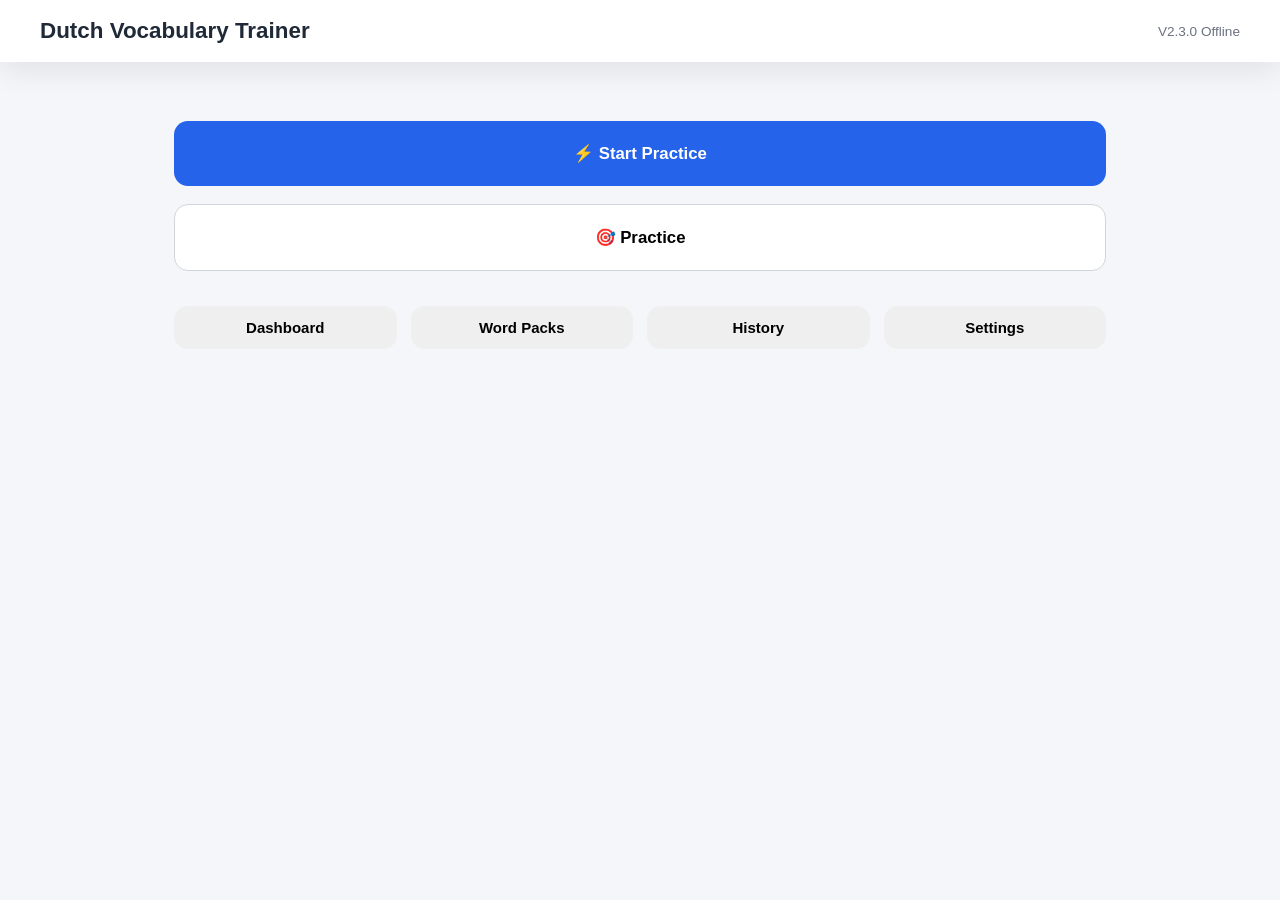
==== index.html @ c490ce0b "v2.3: load backup UI module" ====
<!DOCTYPE html><html lang="en"><head><meta charset="UTF-8"><meta name="viewport" content="width=device-width,initial-scale=1"><title>Dutch Vocabulary Trainer V2.3.0</title><link rel="stylesheet" href="css/style.css?v=2.3.0"></head><body><header class="topbar"><div class="brand"><h1>Dutch Vocabulary Trainer</h1><span class="version">V2.3.0 Offline</span></div></header><main id="app"><section id="homeScreen" class="screen active"><div class="home-buttons"><button id="quickPracticeBtn" class="primary large">⚡ Start Practice</button><button id="practiceSetupBtn" class="secondary large">🎯 Practice</button></div><div class="home-actions"><button id="dashboardBtn">Dashboard</button><button id="packsBtn">Word Packs</button><button id="historyBtn">History</button><button id="settingsBtn">Settings</button></div></section><section id="dashboardScreen" class="screen"><div class="screen-header"><h2>Dashboard</h2><button class="backBtn">← Home</button></div><div class="card"><h3>Selected Vocabulary</h3><p id="selectedFilterLabel">All Vocabulary</p><div class="progress-wrapper"><div class="progress-bar"><div id="selectedProgressFill" class="progress-fill"></div></div><span id="selectedProgressText">0%</span></div><div class="stats-grid"><div class="stat"><span id="selectedLearned">0</span><label>Learned</label></div><div class="stat"><span id="selectedDue">0</span><label>Due</label></div><div class="stat"><span id="selectedWeak">0</span><label>Weak</label></div><div class="stat"><span id="selectedNew">0</span><label>New</label></div></div></div><div class="card"><h3>Skills</h3><div id="skillsContainer"></div></div><div class="card"><h3>All Loaded Vocabulary</h3><div class="progress-wrapper"><div class="progress-bar"><div id="allProgressFill" class="progress-fill"></div></div><span id="allProgressText">0%</span></div><div class="stats-grid"><div class="stat"><span id="allWords">0</span><label>Total</label></div><div class="stat"><span id="allLearned">0</span><label>Learned</label></div><div class="stat"><span id="allDue">0</span><label>Due</label></div><div class="stat"><span id="allWeak">0</span><label>Weak</label></div></div></div></section><section id="packsScreen" class="screen"><div class="screen-header"><h2>Word Packs</h2><button class="backBtn">← Home</button></div><div class="card"><h3>Selected word pack</h3><label>Active word pack <select id="activePackSelector"><option value="all">All Vocabulary</option></select></label><p id="activePackStatus"></p></div><div class="card"><h3>Installed Packs</h3><div id="packsList"></div></div><div class="card"><h3>Import Vocabulary Pack</h3><div class="v225-import-layout"><div class="file-field"><input id="packFileInput" type="file" accept=".json,.csv,.txt"></div><input id="packNameInput" type="text" placeholder="Pack name"><button id="importPackBtn" class="primary">Import Pack</button></div><p id="importStatus" class="v225-import-status"></p></div></section><section id="settingsScreen" class="screen"><div class="screen-header"><h2>Settings</h2><button class="backBtn">← Home</button></div><div class="card"><h3>Practice Settings</h3><label>Default exercise type <select id="settingsExerciseType"><option value="meaning">Meaning</option><option value="recall">Recall</option><option value="fill">Fill Sentence</option><option value="choose">Choose Word</option><option value="production">Production</option><option value="mixed">Mixed</option></select></label><label>Default questions <input id="settingsQuestionCount" type="number" min="1" max="500"></label><button id="saveSettingsBtn" class="primary">Save Settings</button><p id="settingsStatus"></p></div><div class="card"><h3>Interface</h3><label>Theme <select id="settingsTheme"><option value="system">System</option><option value="light">Light</option><option value="dark">Dark</option></select></label></div><div class="card"><h3>Data Safety</h3><p>Export your vocabulary, packs, practice sessions and settings to a local backup file.</p><div class="home-actions"><button id="exportBackupBtn" class="primary">Export Backup</button><label class="button-like secondary">Restore Backup <input id="importBackupInput" type="file" accept=".json" hidden></label></div><p id="backupStatus"></p></div></section><section id="historyScreen" class="screen"><div class="screen-header"><h2>Practice History</h2><button class="backBtn">← Home</button></div><div class="card"><div id="historyContent">No practice history yet.</div></div></section><section id="practiceScreen" class="screen"><div class="practice-header"><div><h2 id="practiceTitle">Practice</h2><p id="practiceSubtitle"></p></div><button id="exitPracticeBtn">Exit</button></div><div class="practice-progress"><div class="progress-bar"><div id="sessionProgressFill" class="progress-fill"></div></div><span id="sessionCounter">0/0</span></div><div id="questionCard" class="card question-card"><div id="exerciseBadge" class="exercise-badge">Meaning</div><h3 id="questionPrompt"></h3><p id="questionContext"></p><div id="answerArea"></div><div id="feedbackArea"></div></div><div class="practice-actions"><button id="checkBtn" class="primary">Check Answer</button><button id="nextBtn" class="secondary hidden">Next Question</button></div></section><section id="completeScreen" class="screen"><div class="card centered"><h2>Session Complete</h2><div id="sessionScore"></div><div id="sessionSummary"></div><div class="complete-buttons"><button id="practiceAgainBtn" class="primary">Practice Again</button><button id="backDashboardBtn" class="secondary">Back to Dashboard</button></div></div></section><div id="practiceModal" class="modal hidden"><div class="modal-content"><div class="modal-header"><h2>Practice Setup</h2><button id="closePracticeModal">✕</button></div><div class="setting-group"><label>Exercise Type</label><select id="exerciseType"><option value="meaning">Meaning</option><option value="recall">Recall</option><option value="fill">Fill Sentence</option><option value="choose">Choose Word</option><option value="production">Production</option><option value="mixed">Mixed Practice</option></select></div><div class="setting-group"><label>Number of Questions</label><div class="question-count"><button class="countPreset" data-value="5">5</button><button class="countPreset" data-value="10">10</button><button class="countPreset active" data-value="20">20</button><button class="countPreset" data-value="50">50</button></div><input id="customQuestionCount" type="number" min="1" max="500" placeholder="Custom amount"></div><div class="setting-group"><label>Vocabulary Selection</label><select id="vocabularyFilter"><option value="all">All Words</option><option value="pack">Imported Word Pack</option><option value="new">New</option><option value="weak">Weak</option><option value="due">Due</option></select></div><div class="setting-group"><label>Word Pack</label><select id="packSelector"><option value="all">All Packs</option></select></div><button id="startPracticeBtn" class="primary block">Start Practice</button></div></div></main><script src="js/version.js?v=2.3.0"></script><script src="js/db.js?v=2.3.0"></script><script src="js/storage.js?v=2.3.0"></script><script src="js/similarity.js?v=2.3.0"></script><script src="js/mastery.js?v=2.3.0"></script><script src="js/scheduler.js?v=2.3.0"></script><script src="js/packs.js?v=2.3.0"></script><script src="js/exercises.js?v=2.3.0"></script><script src="js/selection.js?v=2.3.0"></script><script src="js/import.js?v=2.3.0"></script><script src="js/dashboard.js?v=2.3.0"></script><script src="js/practice.js?v=2.3.0"></script><script src="js/ui.js?v=2.3.0"></script><script src="js/packs-ui.js?v=2.3.0"></script><script src="js/backup.js?v=2.3.0"></script><script src="js/backup-ui.js?v=2.3.0"></script><script src="js/app-bootstrap.js?v=2.3.0"></script></body></html>
---- css/style.css ----
/* Dutch Vocabulary Trainer V2.2.6 */
:root{--bg:#f4f6f9;--surface:#fff;--surface2:#f8fafc;--text:#1f2937;--muted:#6b7280;--primary:#2563eb;--primaryDark:#1d4ed8;--success:#16a34a;--warning:#ea580c;--danger:#dc2626;--border:#d1d5db;--radius:16px;--shadow:0 10px 30px rgba(0,0,0,.08);--transition:.18s ease}*{box-sizing:border-box;margin:0;padding:0}html{scroll-behavior:smooth}body{font-family:Inter,Segoe UI,Arial,sans-serif;background:var(--bg);color:var(--text);min-height:100vh}.topbar{background:var(--surface);padding:18px 28px;box-shadow:var(--shadow);position:sticky;top:0;z-index:50}.brand{display:flex;justify-content:space-between;align-items:center;max-width:1200px;margin:auto}.brand h1{font-size:1.4rem;font-weight:700}.version{color:var(--muted);font-size:.85rem}main{max-width:980px;margin:auto;padding:24px}.screen{display:none;animation:fade .18s ease}.screen.active{display:block}@keyframes fade{from{opacity:0;transform:translateY(8px)}to{opacity:1;transform:none}}.home-buttons{display:grid;gap:18px;margin:35px 0}.home-actions{display:grid;grid-template-columns:repeat(auto-fit,minmax(170px,1fr));gap:14px}button{border:none;cursor:pointer;border-radius:14px;padding:13px 18px;font-size:15px;font-weight:600;transition:var(--transition)}button:hover{transform:translateY(-1px)}button:active{transform:translateY(0)}button:focus-visible{outline:3px solid rgba(37,99,235,.35)}.primary{background:var(--primary);color:#fff}.primary:hover{background:var(--primaryDark)}.secondary{background:var(--surface);border:1px solid var(--border)}.large{padding:22px;font-size:1.05rem}.block{width:100%}.hidden{display:none!important}.card{background:var(--surface);border-radius:var(--radius);padding:22px;box-shadow:var(--shadow);margin-bottom:20px}.card h3{margin-bottom:14px}.centered{text-align:center}.screen-header,.practice-header{display:flex;justify-content:space-between;align-items:center;margin-bottom:22px}.practice-header{gap:20px;flex-wrap:wrap}.progress-wrapper,.practice-progress{display:flex;align-items:center;gap:12px;margin:14px 0 18px}.progress-bar{flex:1;height:12px;background:#e5e7eb;border-radius:999px;overflow:hidden}.progress-fill{height:100%;width:0%;background:linear-gradient(90deg,#2563eb,#60a5fa);transition:width .35s ease}.practice-progress{margin-bottom:22px}.stats-grid{display:grid;grid-template-columns:repeat(auto-fit,minmax(120px,1fr));gap:14px;margin-top:18px}.stat{background:var(--surface2);border-radius:14px;padding:16px;text-align:center}.stat span{display:block;font-size:1.55rem;font-weight:700;margin-bottom:4px}.stat label{color:var(--muted);font-size:.85rem}.skill-header{display:flex;justify-content:space-between;margin-bottom:6px}.question-card{display:flex;flex-direction:column;gap:18px;min-height:360px}.exercise-badge{display:inline-block;padding:6px 12px;background:#dbeafe;color:#1d4ed8;border-radius:999px;font-size:.82rem;font-weight:700;width:fit-content}#questionPrompt{font-size:1.6rem;line-height:1.35}#questionContext{color:var(--muted);line-height:1.5;font-size:1.08rem}#answerArea{display:flex;flex-direction:column;gap:12px;margin-top:8px}#answerArea input[type=text]{width:100%;padding:15px;font-size:17px;border-radius:12px;border:1px solid var(--border);background:var(--surface)}#answerArea input[type=text]:focus{outline:none;border-color:var(--primary);box-shadow:0 0 0 3px rgba(37,99,235,.15)}.practice-option{display:flex;align-items:center;gap:12px;padding:16px;border:1px solid var(--border);border-radius:12px;background:var(--surface);cursor:pointer;transition:var(--transition);font-size:16px}.practice-option:hover{border-color:var(--primary);background:#f8fbff}.practice-option input{width:18px;height:18px;flex:0 0 auto}.practice-option:has(input:checked){border-color:var(--primary);background:#eff6ff}.mastery-display{padding:10px 14px;border-radius:10px;background:var(--surface2);font-weight:700;color:var(--text);width:fit-content}.practice-actions{display:flex;justify-content:center;gap:14px;margin-top:24px;flex-wrap:wrap}.feedback{border-radius:14px;padding:16px;line-height:1.6}.feedback.correct{background:#dcfce7;border-left:5px solid var(--success)}.feedback.wrong{background:#fee2e2;border-left:5px solid var(--danger)}.feedback strong{display:block;margin-bottom:8px}.modal{position:fixed;inset:0;background:rgba(0,0,0,.45);display:flex;justify-content:center;align-items:center;padding:24px;z-index:100}.modal.hidden{display:none}.modal-content{background:var(--surface);border-radius:18px;padding:26px;width:min(620px,100%);max-height:92vh;overflow:auto;box-shadow:var(--shadow)}.modal-header{display:flex;justify-content:space-between;align-items:center;margin-bottom:22px}.setting-group{display:flex;flex-direction:column;gap:10px;margin-bottom:24px}.setting-group label{font-weight:600}.setting-group select,.setting-group input{padding:13px;border-radius:12px;border:1px solid var(--border);font-size:15px}.question-count{display:flex;gap:10px;flex-wrap:wrap}.countPreset{background:var(--surface);border:1px solid var(--border)}.countPreset.active{background:var(--primary);color:#fff;border-color:var(--primary)}.complete-buttons{display:flex;flex-direction:column;gap:16px;margin-top:26px}#sessionScore{font-size:2rem;font-weight:700;margin:18px 0}#sessionSummary{color:var(--muted);line-height:1.7}table{width:100%;border-collapse:collapse}th,td{padding:12px;text-align:left;border-bottom:1px solid var(--border)}.badge{display:inline-block;padding:4px 10px;border-radius:999px;font-size:.78rem;font-weight:600;background:#eef2ff}.pack-header{display:flex;align-items:center;justify-content:space-between;gap:16px}.pack-word-list{margin-top:12px;border-top:1px solid var(--border)}.pack-word-row{display:grid;grid-template-columns:minmax(140px,1fr) minmax(160px,2fr);gap:16px;align-items:center;padding:12px 0;border-bottom:1px solid var(--border)}.pack-details{margin-top:10px;max-height:420px;overflow:auto}.pack-card .progress-wrapper{margin-bottom:0}.pack-card button{min-width:78px}#packsScreen .card:last-child{display:block}#packsScreen .card:last-child h3{display:block;margin-bottom:14px}#packsScreen .card:last-child .v222-import-layout{display:grid;grid-template-columns:minmax(0,1fr) 180px minmax(0,1fr);align-items:center;width:100%;gap:12px}#packsScreen .card:last-child .v222-import-status{display:block;width:100%;margin-top:10px;text-align:left}#packFileInput{justify-self:start;width:auto}#packNameInput{justify-self:center;width:180px;min-width:180px;max-width:180px;padding:13px;border-radius:12px;border:1px solid var(--border);font-size:15px;text-align:center}#importPackBtn{justify-self:end;white-space:nowrap}@media(max-width:720px){main{padding:16px}.brand{flex-direction:column;gap:8px;align-items:flex-start}.screen-header,.practice-header{flex-direction:column;align-items:flex-start}.stats-grid{grid-template-columns:repeat(2,1fr)}.practice-actions{flex-direction:column}.practice-actions button{width:100%}.complete-buttons button{width:100%}#questionPrompt{font-size:1.35rem}th,td{padding:8px;font-size:.9rem}.pack-word-row{grid-template-columns:1fr;gap:5px}#packsScreen .card:last-child .v222-import-layout{grid-template-columns:1fr 180px 1fr;gap:8px}#packNameInput{width:180px;min-width:180px;max-width:180px}#importPackBtn{justify-self:end}.v222-import-status{margin-top:10px!important}}
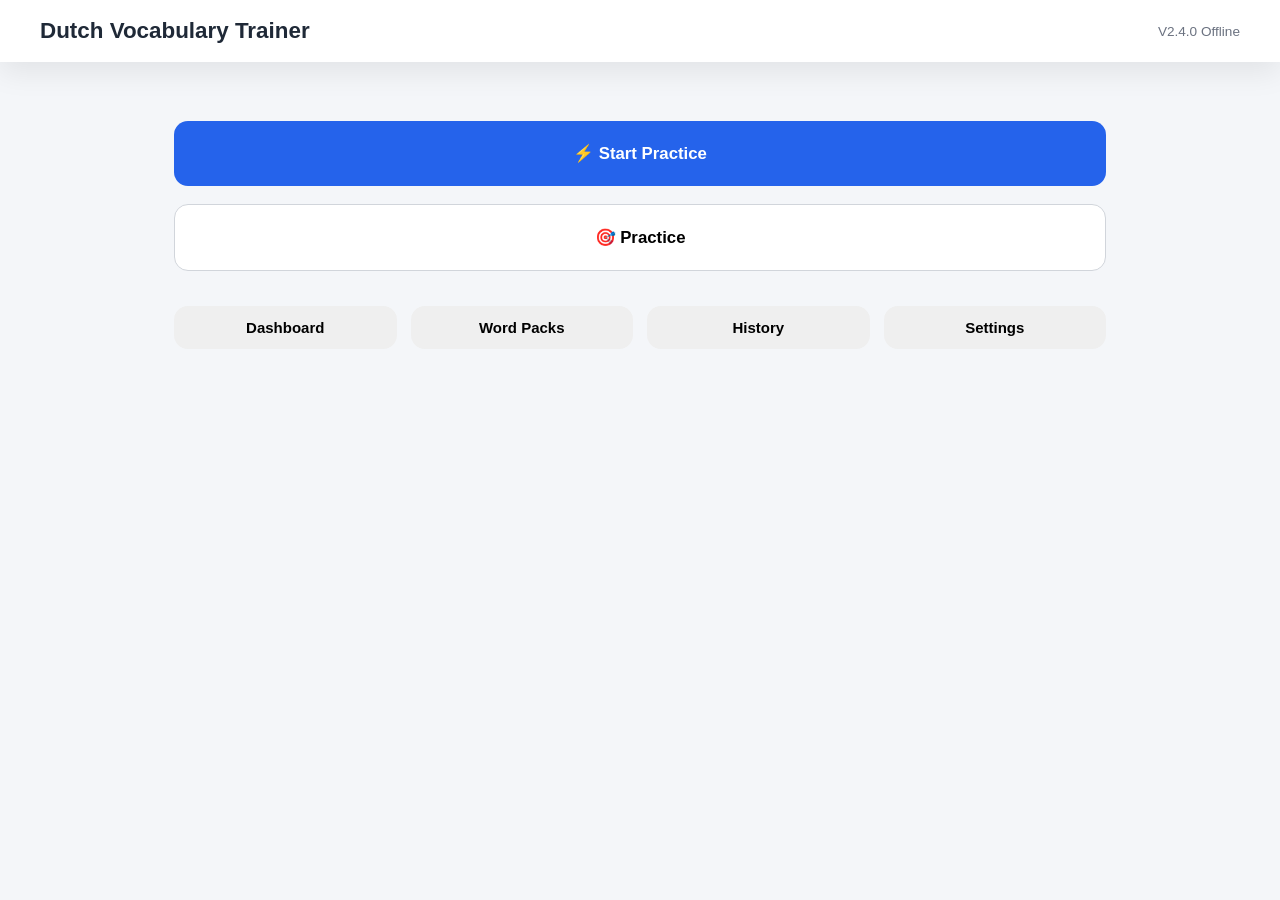
==== commit b5bd98be: "V2.4: switch main page to tiny core-backed entry" ====
--- a/index.html
+++ b/index.html
@@ -1 +1 @@
-<!DOCTYPE html><html lang="en"><head><meta charset="UTF-8"><meta name="viewport" content="width=device-width,initial-scale=1"><title>Dutch Vocabulary Trainer V2.3.0</title><link rel="stylesheet" href="css/style.css?v=2.3.0"></head><body><header class="topbar"><div class="brand"><h1>Dutch Vocabulary Trainer</h1><span class="version">V2.3.0 Offline</span></div></header><main id="app"><section id="homeScreen" class="screen active"><div class="home-buttons"><button id="quickPracticeBtn" class="primary large">⚡ Start Practice</button><button id="practiceSetupBtn" class="secondary large">🎯 Practice</button></div><div class="home-actions"><button id="dashboardBtn">Dashboard</button><button id="packsBtn">Word Packs</button><button id="historyBtn">History</button><button id="settingsBtn">Settings</button></div></section><section id="dashboardScreen" class="screen"><div class="screen-header"><h2>Dashboard</h2><button class="backBtn">← Home</button></div><div class="card"><h3>Selected Vocabulary</h3><p id="selectedFilterLabel">All Vocabulary</p><div class="progress-wrapper"><div class="progress-bar"><div id="selectedProgressFill" class="progress-fill"></div></div><span id="selectedProgressText">0%</span></div><div class="stats-grid"><div class="stat"><span id="selectedLearned">0</span><label>Learned</label></div><div class="stat"><span id="selectedDue">0</span><label>Due</label></div><div class="stat"><span id="selectedWeak">0</span><label>Weak</label></div><div class="stat"><span id="selectedNew">0</span><label>New</label></div></div></div><div class="card"><h3>Skills</h3><div id="skillsContainer"></div></div><div class="card"><h3>All Loaded Vocabulary</h3><div class="progress-wrapper"><div class="progress-bar"><div id="allProgressFill" class="progress-fill"></div></div><span id="allProgressText">0%</span></div><div class="stats-grid"><div class="stat"><span id="allWords">0</span><label>Total</label></div><div class="stat"><span id="allLearned">0</span><label>Learned</label></div><div class="stat"><span id="allDue">0</span><label>Due</label></div><div class="stat"><span id="allWeak">0</span><label>Weak</label></div></div></div></section><section id="packsScreen" class="screen"><div class="screen-header"><h2>Word Packs</h2><button class="backBtn">← Home</button></div><div class="card"><h3>Selected word pack</h3><label>Active word pack <select id="activePackSelector"><option value="all">All Vocabulary</option></select></label><p id="activePackStatus"></p></div><div class="card"><h3>Installed Packs</h3><div id="packsList"></div></div><div class="card"><h3>Import Vocabulary Pack</h3><div class="v225-import-layout"><div class="file-field"><input id="packFileInput" type="file" accept=".json,.csv,.txt"></div><input id="packNameInput" type="text" placeholder="Pack name"><button id="importPackBtn" class="primary">Import Pack</button></div><p id="importStatus" class="v225-import-status"></p></div></section><section id="settingsScreen" class="screen"><div class="screen-header"><h2>Settings</h2><button class="backBtn">← Home</button></div><div class="card"><h3>Practice Settings</h3><label>Default exercise type <select id="settingsExerciseType"><option value="meaning">Meaning</option><option value="recall">Recall</option><option value="fill">Fill Sentence</option><option value="choose">Choose Word</option><option value="production">Production</option><option value="mixed">Mixed</option></select></label><label>Default questions <input id="settingsQuestionCount" type="number" min="1" max="500"></label><button id="saveSettingsBtn" class="primary">Save Settings</button><p id="settingsStatus"></p></div><div class="card"><h3>Interface</h3><label>Theme <select id="settingsTheme"><option value="system">System</option><option value="light">Light</option><option value="dark">Dark</option></select></label></div><div class="card"><h3>Data Safety</h3><p>Export your vocabulary, packs, practice sessions and settings to a local backup file.</p><div class="home-actions"><button id="exportBackupBtn" class="primary">Export Backup</button><label class="button-like secondary">Restore Backup <input id="importBackupInput" type="file" accept=".json" hidden></label></div><p id="backupStatus"></p></div></section><section id="historyScreen" class="screen"><div class="screen-header"><h2>Practice History</h2><button class="backBtn">← Home</button></div><div class="card"><div id="historyContent">No practice history yet.</div></div></section><section id="practiceScreen" class="screen"><div class="practice-header"><div><h2 id="practiceTitle">Practice</h2><p id="practiceSubtitle"></p></div><button id="exitPracticeBtn">Exit</button></div><div class="practice-progress"><div class="progress-bar"><div id="sessionProgressFill" class="progress-fill"></div></div><span id="sessionCounter">0/0</span></div><div id="questionCard" class="card question-card"><div id="exerciseBadge" class="exercise-badge">Meaning</div><h3 id="questionPrompt"></h3><p id="questionContext"></p><div id="answerArea"></div><div id="feedbackArea"></div></div><div class="practice-actions"><button id="checkBtn" class="primary">Check Answer</button><button id="nextBtn" class="secondary hidden">Next Question</button></div></section><section id="completeScreen" class="screen"><div class="card centered"><h2>Session Complete</h2><div id="sessionScore"></div><div id="sessionSummary"></div><div class="complete-buttons"><button id="practiceAgainBtn" class="primary">Practice Again</button><button id="backDashboardBtn" class="secondary">Back to Dashboard</button></div></div></section><div id="practiceModal" class="modal hidden"><div class="modal-content"><div class="modal-header"><h2>Practice Setup</h2><button id="closePracticeModal">✕</button></div><div class="setting-group"><label>Exercise Type</label><select id="exerciseType"><option value="meaning">Meaning</option><option value="recall">Recall</option><option value="fill">Fill Sentence</option><option value="choose">Choose Word</option><option value="production">Production</option><option value="mixed">Mixed Practice</option></select></div><div class="setting-group"><label>Number of Questions</label><div class="question-count"><button class="countPreset" data-value="5">5</button><button class="countPreset" data-value="10">10</button><button class="countPreset active" data-value="20">20</button><button class="countPreset" data-value="50">50</button></div><input id="customQuestionCount" type="number" min="1" max="500" placeholder="Custom amount"></div><div class="setting-group"><label>Vocabulary Selection</label><select id="vocabularyFilter"><option value="all">All Words</option><option value="pack">Imported Word Pack</option><option value="new">New</option><option value="weak">Weak</option><option value="due">Due</option></select></div><div class="setting-group"><label>Word Pack</label><select id="packSelector"><option value="all">All Packs</option></select></div><button id="startPracticeBtn" class="primary block">Start Practice</button></div></div></main><script src="js/version.js?v=2.3.0"></script><script src="js/db.js?v=2.3.0"></script><script src="js/storage.js?v=2.3.0"></script><script src="js/similarity.js?v=2.3.0"></script><script src="js/mastery.js?v=2.3.0"></script><script src="js/scheduler.js?v=2.3.0"></script><script src="js/packs.js?v=2.3.0"></script><script src="js/exercises.js?v=2.3.0"></script><script src="js/selection.js?v=2.3.0"></script><script src="js/import.js?v=2.3.0"></script><script src="js/dashboard.js?v=2.3.0"></script><script src="js/practice.js?v=2.3.0"></script><script src="js/ui.js?v=2.3.0"></script><script src="js/packs-ui.js?v=2.3.0"></script><script src="js/backup.js?v=2.3.0"></script><script src="js/backup-ui.js?v=2.3.0"></script><script src="js/app-bootstrap.js?v=2.3.0"></script></body></html>+<!DOCTYPE html><html lang="en"><head><meta charset="UTF-8"><meta name="viewport" content="width=device-width,initial-scale=1"><title>Dutch Vocabulary Trainer V2.4.0</title><link rel="stylesheet" href="css/style.css?v=2.4.0"></head><body><header class="topbar"><div class="brand"><h1>Dutch Vocabulary Trainer</h1><span class="version">V2.4.0 Offline</span></div></header><main id="app"><section id="homeScreen" class="screen active"><div class="home-buttons"><button id="quickPracticeBtn" class="primary large">⚡ Start Practice</button><button id="practiceSetupBtn" class="secondary large">🎯 Practice</button></div><div class="home-actions"><button id="dashboardBtn">Dashboard</button><button id="packsBtn">Word Packs</button><button id="historyBtn">History</button><button id="settingsBtn">Settings</button></div></section><section id="dashboardScreen" class="screen"><div class="screen-header"><h2>Dashboard</h2><button class="backBtn">← Home</button></div><div class="card"><h3>Selected Vocabulary</h3><p id="selectedFilterLabel">All Vocabulary</p><div class="progress-wrapper"><div class="progress-bar"><div id="selectedProgressFill" class="progress-fill"></div></div><span id="selectedProgressText">0%</span></div><div class="stats-grid"><div class="stat"><span id="selectedLearned">0</span><label>Learned</label></div><div class="stat"><span id="selectedDue">0</span><label>Due</label></div><div class="stat"><span id="selectedWeak">0</span><label>Weak</label></div><div class="stat"><span id="selectedNew">0</span><label>New</label></div></div></div><div class="card"><h3>Skills</h3><div id="skillsContainer"></div></div><div class="card"><h3>All Loaded Vocabulary</h3><div class="progress-wrapper"><div class="progress-bar"><div id="allProgressFill" class="progress-fill"></div></div><span id="allProgressText">0%</span></div><div class="stats-grid"><div class="stat"><span id="allWords">0</span><label>Total</label></div><div class="stat"><span id="allLearned">0</span><label>Learned</label></div><div class="stat"><span id="allDue">0</span><label>Due</label></div><div class="stat"><span id="allWeak">0</span><label>Weak</label></div></div></div></section><section id="packsScreen" class="screen"><div class="screen-header"><h2>Word Packs</h2><button class="backBtn">← Home</button></div><div class="card"><h3>Installed Vocabulary</h3><div id="packsList"></div></div></section><section id="settingsScreen" class="screen"><div class="screen-header"><h2>Settings</h2><button class="backBtn">← Home</button></div><div class="card"><h3>Practice Settings</h3><label>Default exercise type <select id="settingsExerciseType"><option value="meaning">Meaning</option><option value="recall">Recall</option><option value="fill">Fill Sentence</option><option value="choose">Choose Word</option><option value="production">Production</option></select></label><label>Default questions <input id="settingsQuestionCount" type="number" min="1" max="500" value="20"></label></div></section><section id="historyScreen" class="screen"><div class="screen-header"><h2>Practice History</h2><button class="backBtn">← Home</button></div><div class="card"><div id="historyContent">No practice history yet.</div></div></section><section id="practiceScreen" class="screen"><div class="practice-header"><div><h2 id="practiceTitle">Practice</h2><p id="practiceSubtitle"></p></div><button id="exitPracticeBtn">Exit</button></div><div class="practice-progress"><div class="progress-bar"><div id="sessionProgressFill" class="progress-fill"></div></div><span id="sessionCounter">0/0</span></div><div id="questionCard" class="card question-card"><div id="exerciseBadge" class="exercise-badge">Meaning</div><h3 id="questionPrompt"></h3><p id="questionContext"></p><div id="answerArea"></div><div id="feedbackArea"></div></div><div class="practice-actions"><button id="checkBtn" class="primary">Check Answer</button><button id="nextBtn" class="secondary hidden">Next Question</button></div></section><section id="completeScreen" class="screen"><div class="card centered"><h2>Session Complete</h2><div id="sessionScore"></div><div class="complete-buttons"><button id="practiceAgainBtn" class="primary">Practice Again</button><button id="backDashboardBtn" class="secondary">Back to Dashboard</button></div></div></section><div id="practiceModal" class="modal hidden"><div class="modal-content"><div class="modal-header"><h2>Practice Setup</h2><button id="closePracticeModal">✕</button></div><div class="setting-group"><label>Exercise Type</label><select id="exerciseType"><option value="meaning">Meaning</option><option value="recall">Recall</option><option value="fill">Fill Sentence</option><option value="choose">Choose Word</option><option value="production">Production</option></select></div><div class="setting-group"><label>Number of Questions</label><div class="question-count"><button class="countPreset" data-value="5">5</button><button class="countPreset" data-value="10">10</button><button class="countPreset active" data-value="20">20</button><button class="countPreset" data-value="50">50</button></div><input id="customQuestionCount" type="number" min="1" max="500" placeholder="Custom amount"></div><button id="startPracticeBtn" class="primary block">Start Practice</button></div></div></main><script type="module" src="js/app.js?v=2.4.0"></script><script type="module" src="js/app-ui.js?v=2.4.0"></script></body></html>
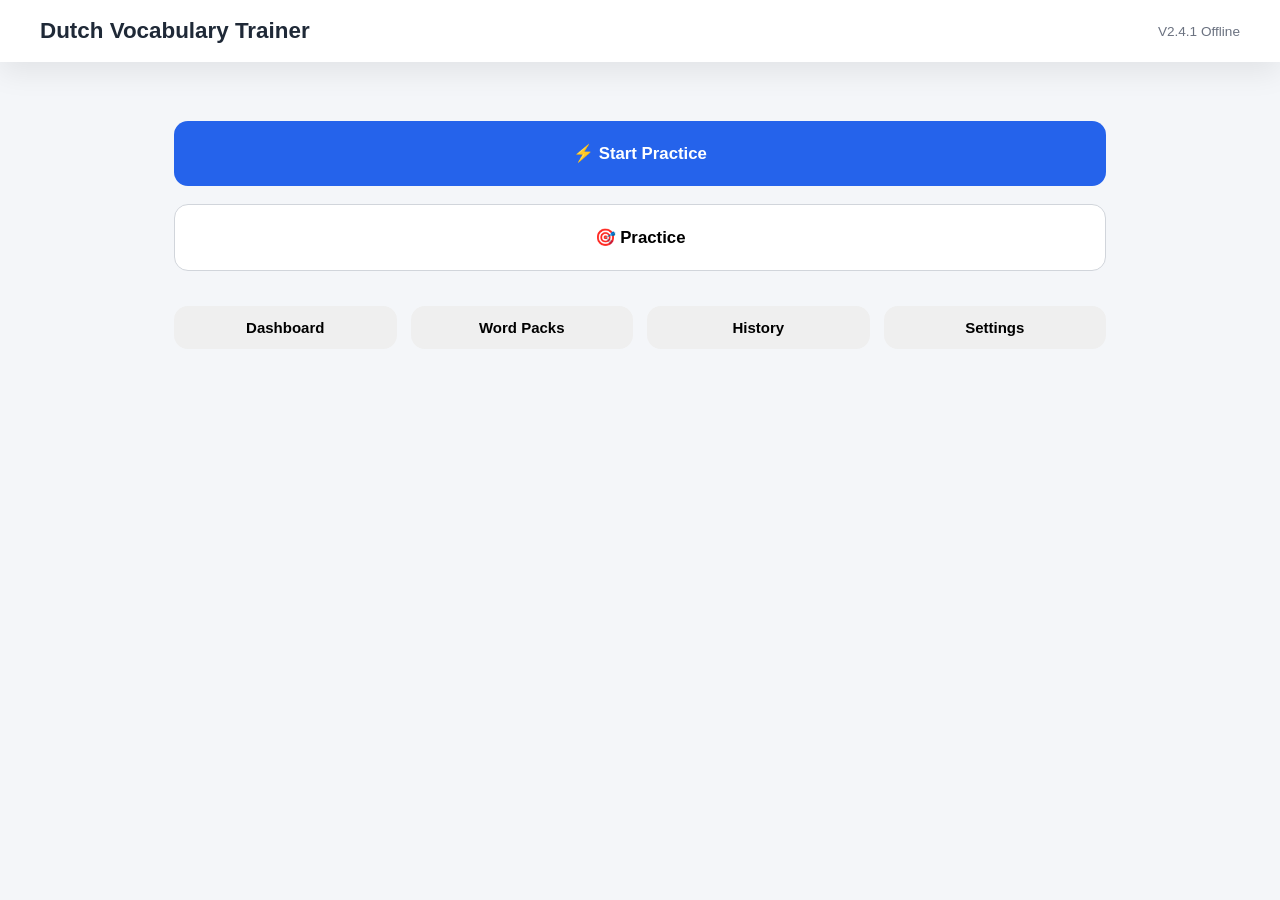
==== commit 03eb9fcb: "V2.4: refresh UI assets after exercise fixes" ====
--- a/index.html
+++ b/index.html
@@ -1 +1 @@
-<!DOCTYPE html><html lang="en"><head><meta charset="UTF-8"><meta name="viewport" content="width=device-width,initial-scale=1"><title>Dutch Vocabulary Trainer V2.4.0</title><link rel="stylesheet" href="css/style.css?v=2.4.0"></head><body><header class="topbar"><div class="brand"><h1>Dutch Vocabulary Trainer</h1><span class="version">V2.4.0 Offline</span></div></header><main id="app"><section id="homeScreen" class="screen active"><div class="home-buttons"><button id="quickPracticeBtn" class="primary large">⚡ Start Practice</button><button id="practiceSetupBtn" class="secondary large">🎯 Practice</button></div><div class="home-actions"><button id="dashboardBtn">Dashboard</button><button id="packsBtn">Word Packs</button><button id="historyBtn">History</button><button id="settingsBtn">Settings</button></div></section><section id="dashboardScreen" class="screen"><div class="screen-header"><h2>Dashboard</h2><button class="backBtn">← Home</button></div><div class="card"><h3>Selected Vocabulary</h3><p id="selectedFilterLabel">All Vocabulary</p><div class="progress-wrapper"><div class="progress-bar"><div id="selectedProgressFill" class="progress-fill"></div></div><span id="selectedProgressText">0%</span></div><div class="stats-grid"><div class="stat"><span id="selectedLearned">0</span><label>Learned</label></div><div class="stat"><span id="selectedDue">0</span><label>Due</label></div><div class="stat"><span id="selectedWeak">0</span><label>Weak</label></div><div class="stat"><span id="selectedNew">0</span><label>New</label></div></div></div><div class="card"><h3>Skills</h3><div id="skillsContainer"></div></div><div class="card"><h3>All Loaded Vocabulary</h3><div class="progress-wrapper"><div class="progress-bar"><div id="allProgressFill" class="progress-fill"></div></div><span id="allProgressText">0%</span></div><div class="stats-grid"><div class="stat"><span id="allWords">0</span><label>Total</label></div><div class="stat"><span id="allLearned">0</span><label>Learned</label></div><div class="stat"><span id="allDue">0</span><label>Due</label></div><div class="stat"><span id="allWeak">0</span><label>Weak</label></div></div></div></section><section id="packsScreen" class="screen"><div class="screen-header"><h2>Word Packs</h2><button class="backBtn">← Home</button></div><div class="card"><h3>Installed Vocabulary</h3><div id="packsList"></div></div></section><section id="settingsScreen" class="screen"><div class="screen-header"><h2>Settings</h2><button class="backBtn">← Home</button></div><div class="card"><h3>Practice Settings</h3><label>Default exercise type <select id="settingsExerciseType"><option value="meaning">Meaning</option><option value="recall">Recall</option><option value="fill">Fill Sentence</option><option value="choose">Choose Word</option><option value="production">Production</option></select></label><label>Default questions <input id="settingsQuestionCount" type="number" min="1" max="500" value="20"></label></div></section><section id="historyScreen" class="screen"><div class="screen-header"><h2>Practice History</h2><button class="backBtn">← Home</button></div><div class="card"><div id="historyContent">No practice history yet.</div></div></section><section id="practiceScreen" class="screen"><div class="practice-header"><div><h2 id="practiceTitle">Practice</h2><p id="practiceSubtitle"></p></div><button id="exitPracticeBtn">Exit</button></div><div class="practice-progress"><div class="progress-bar"><div id="sessionProgressFill" class="progress-fill"></div></div><span id="sessionCounter">0/0</span></div><div id="questionCard" class="card question-card"><div id="exerciseBadge" class="exercise-badge">Meaning</div><h3 id="questionPrompt"></h3><p id="questionContext"></p><div id="answerArea"></div><div id="feedbackArea"></div></div><div class="practice-actions"><button id="checkBtn" class="primary">Check Answer</button><button id="nextBtn" class="secondary hidden">Next Question</button></div></section><section id="completeScreen" class="screen"><div class="card centered"><h2>Session Complete</h2><div id="sessionScore"></div><div class="complete-buttons"><button id="practiceAgainBtn" class="primary">Practice Again</button><button id="backDashboardBtn" class="secondary">Back to Dashboard</button></div></div></section><div id="practiceModal" class="modal hidden"><div class="modal-content"><div class="modal-header"><h2>Practice Setup</h2><button id="closePracticeModal">✕</button></div><div class="setting-group"><label>Exercise Type</label><select id="exerciseType"><option value="meaning">Meaning</option><option value="recall">Recall</option><option value="fill">Fill Sentence</option><option value="choose">Choose Word</option><option value="production">Production</option></select></div><div class="setting-group"><label>Number of Questions</label><div class="question-count"><button class="countPreset" data-value="5">5</button><button class="countPreset" data-value="10">10</button><button class="countPreset active" data-value="20">20</button><button class="countPreset" data-value="50">50</button></div><input id="customQuestionCount" type="number" min="1" max="500" placeholder="Custom amount"></div><button id="startPracticeBtn" class="primary block">Start Practice</button></div></div></main><script type="module" src="js/app.js?v=2.4.0"></script><script type="module" src="js/app-ui.js?v=2.4.0"></script></body></html>+<!DOCTYPE html><html lang="en"><head><meta charset="UTF-8"><meta name="viewport" content="width=device-width,initial-scale=1"><title>Dutch Vocabulary Trainer V2.4.1</title><link rel="stylesheet" href="css/style.css?v=2.4.1"></head><body><header class="topbar"><div class="brand"><h1>Dutch Vocabulary Trainer</h1><span class="version">V2.4.1 Offline</span></div></header><main id="app"><section id="homeScreen" class="screen active"><div class="home-buttons"><button id="quickPracticeBtn" class="primary large">⚡ Start Practice</button><button id="practiceSetupBtn" class="secondary large">🎯 Practice</button></div><div class="home-actions"><button id="dashboardBtn">Dashboard</button><button id="packsBtn">Word Packs</button><button id="historyBtn">History</button><button id="settingsBtn">Settings</button></div></section><section id="dashboardScreen" class="screen"><div class="screen-header"><h2>Dashboard</h2><button class="backBtn">← Home</button></div><div class="card"><h3>Selected Vocabulary</h3><p id="selectedFilterLabel">All Vocabulary</p><div class="progress-wrapper"><div class="progress-bar"><div id="selectedProgressFill" class="progress-fill"></div></div><span id="selectedProgressText">0%</span></div><div class="stats-grid"><div class="stat"><span id="selectedLearned">0</span><label>Learned</label></div><div class="stat"><span id="selectedDue">0</span><label>Due</label></div><div class="stat"><span id="selectedWeak">0</span><label>Weak</label></div><div class="stat"><span id="selectedNew">0</span><label>New</label></div></div></div><div class="card"><h3>Skills</h3><div id="skillsContainer"></div></div><div class="card"><h3>All Loaded Vocabulary</h3><div class="progress-wrapper"><div class="progress-bar"><div id="allProgressFill" class="progress-fill"></div></div><span id="allProgressText">0%</span></div><div class="stats-grid"><div class="stat"><span id="allWords">0</span><label>Total</label></div><div class="stat"><span id="allLearned">0</span><label>Learned</label></div><div class="stat"><span id="allDue">0</span><label>Due</label></div><div class="stat"><span id="allWeak">0</span><label>Weak</label></div></div></div></section><section id="packsScreen" class="screen"><div class="screen-header"><h2>Word Packs</h2><button class="backBtn">← Home</button></div><div class="card"><h3>Install Vocabulary Pack</h3><input id="v24PackFile" type="file" accept=".json,application/json"><button id="v24ImportPackBtn" class="primary">Import Word Pack</button><p id="v24ImportStatus" aria-live="polite"></p></div><div class="card"><h3>Installed Vocabulary</h3><div class="setting-group"><label for="v24PackSelector">Active vocabulary pack</label><select id="v24PackSelector"><option value="all">All Vocabulary</option></select></div><div id="packsList"></div></div></section><section id="settingsScreen" class="screen"><div class="screen-header"><h2>Settings</h2><button class="backBtn">← Home</button></div><div class="card"><h3>Practice Settings</h3><label>Default exercise type <select id="settingsExerciseType"><option value="meaning">Meaning</option><option value="recall">Recall</option><option value="fill">Fill Sentence</option><option value="choose">Choose Word</option><option value="production">Production</option></select></label><label>Default questions <input id="settingsQuestionCount" type="number" min="1" max="500" value="20"></label></div></section><section id="historyScreen" class="screen"><div class="screen-header"><h2>Practice History</h2><button class="backBtn">← Home</button></div><div class="card"><div id="historyContent">No practice history yet.</div></div></section><section id="practiceScreen" class="screen"><div class="practice-header"><div><h2 id="practiceTitle">Practice</h2><p id="practiceSubtitle"></p></div><button id="exitPracticeBtn">Exit</button></div><div class="practice-progress"><div class="progress-bar"><div id="sessionProgressFill" class="progress-fill"></div></div><span id="sessionCounter">0/0</span></div><div id="questionCard" class="card question-card"><div id="exerciseBadge" class="exercise-badge">Meaning</div><h3 id="questionPrompt"></h3><p id="questionContext"></p><div id="answerArea"></div><div id="feedbackArea"></div></div><div class="practice-actions"><button id="checkBtn" class="primary">Check Answer</button><button id="nextBtn" class="secondary hidden">Next Question</button></div></section><section id="completeScreen" class="screen"><div class="card centered"><h2>Session Complete</h2><div id="sessionScore"></div><div class="complete-buttons"><button id="practiceAgainBtn" class="primary">Practice Again</button><button id="backDashboardBtn" class="secondary">Back to Dashboard</button></div></div></section><div id="practiceModal" class="modal hidden"><div class="modal-content"><div class="modal-header"><h2>Practice Setup</h2><button id="closePracticeModal">✕</button></div><div class="setting-group"><label>Exercise Type</label><select id="exerciseType"><option value="meaning">Meaning</option><option value="recall">Recall</option><option value="fill">Fill Sentence</option><option value="choose">Choose Word</option><option value="production">Production</option></select></div><div class="setting-group"><label>Number of Questions</label><div class="question-count"><button class="countPreset" data-value="5">5</button><button class="countPreset" data-value="10">10</button><button class="countPreset active" data-value="20">20</button><button class="countPreset" data-value="50">50</button></div><input id="customQuestionCount" type="number" min="1" max="500" placeholder="Custom amount"></div><button id="startPracticeBtn" class="primary block">Start Practice</button></div></div></main><script type="module" src="js/app.js?v=2.4.1"></script><script type="module" src="js/app-ui.js?v=2.4.1"></script></body></html>
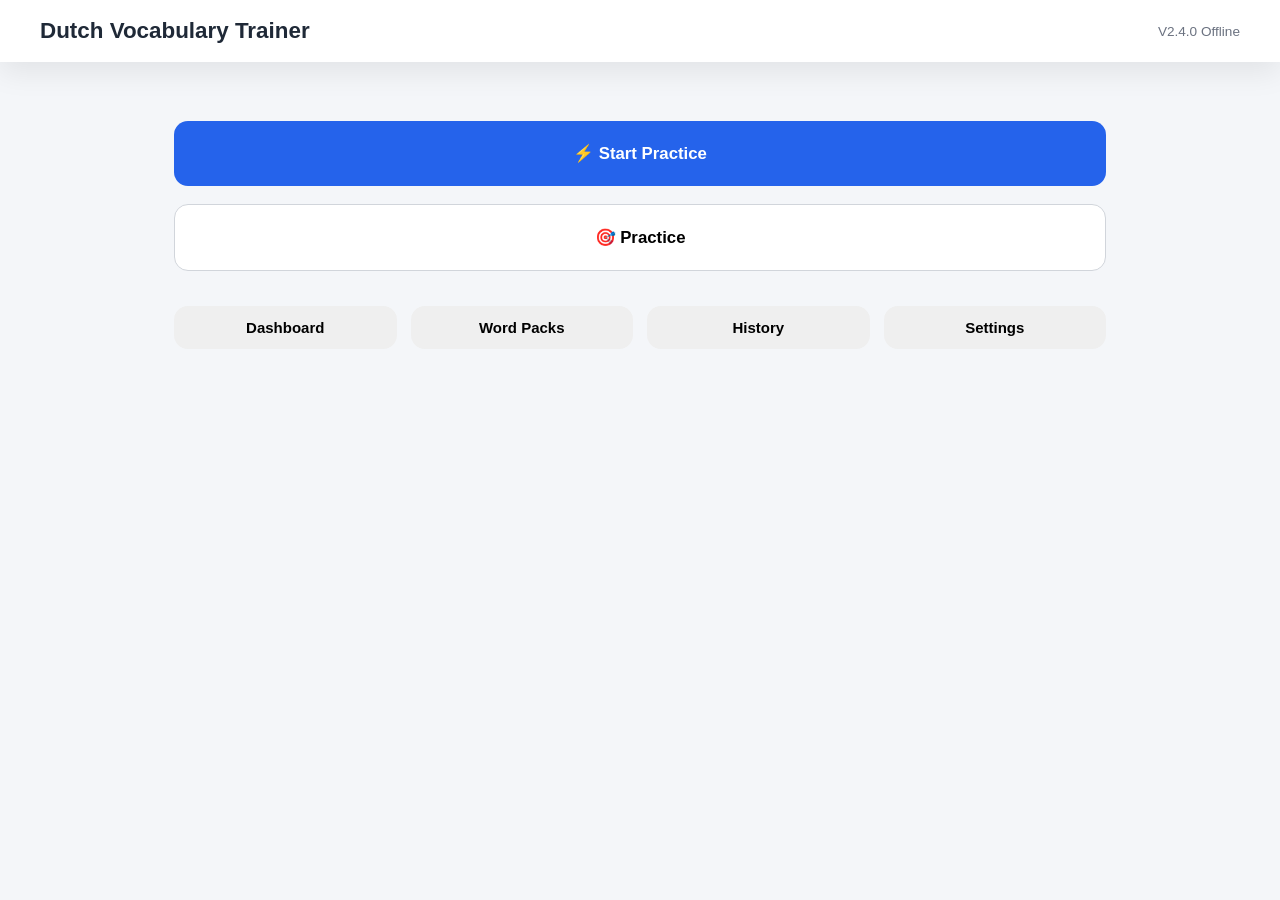
==== commit 4e53f943: "V2.4: keep application version at 2.4.0" ====
--- a/index.html
+++ b/index.html
@@ -1 +1 @@
-<!DOCTYPE html><html lang="en"><head><meta charset="UTF-8"><meta name="viewport" content="width=device-width,initial-scale=1"><title>Dutch Vocabulary Trainer V2.4.1</title><link rel="stylesheet" href="css/style.css?v=2.4.1"></head><body><header class="topbar"><div class="brand"><h1>Dutch Vocabulary Trainer</h1><span class="version">V2.4.1 Offline</span></div></header><main id="app"><section id="homeScreen" class="screen active"><div class="home-buttons"><button id="quickPracticeBtn" class="primary large">⚡ Start Practice</button><button id="practiceSetupBtn" class="secondary large">🎯 Practice</button></div><div class="home-actions"><button id="dashboardBtn">Dashboard</button><button id="packsBtn">Word Packs</button><button id="historyBtn">History</button><button id="settingsBtn">Settings</button></div></section><section id="dashboardScreen" class="screen"><div class="screen-header"><h2>Dashboard</h2><button class="backBtn">← Home</button></div><div class="card"><h3>Selected Vocabulary</h3><p id="selectedFilterLabel">All Vocabulary</p><div class="progress-wrapper"><div class="progress-bar"><div id="selectedProgressFill" class="progress-fill"></div></div><span id="selectedProgressText">0%</span></div><div class="stats-grid"><div class="stat"><span id="selectedLearned">0</span><label>Learned</label></div><div class="stat"><span id="selectedDue">0</span><label>Due</label></div><div class="stat"><span id="selectedWeak">0</span><label>Weak</label></div><div class="stat"><span id="selectedNew">0</span><label>New</label></div></div></div><div class="card"><h3>Skills</h3><div id="skillsContainer"></div></div><div class="card"><h3>All Loaded Vocabulary</h3><div class="progress-wrapper"><div class="progress-bar"><div id="allProgressFill" class="progress-fill"></div></div><span id="allProgressText">0%</span></div><div class="stats-grid"><div class="stat"><span id="allWords">0</span><label>Total</label></div><div class="stat"><span id="allLearned">0</span><label>Learned</label></div><div class="stat"><span id="allDue">0</span><label>Due</label></div><div class="stat"><span id="allWeak">0</span><label>Weak</label></div></div></div></section><section id="packsScreen" class="screen"><div class="screen-header"><h2>Word Packs</h2><button class="backBtn">← Home</button></div><div class="card"><h3>Install Vocabulary Pack</h3><input id="v24PackFile" type="file" accept=".json,application/json"><button id="v24ImportPackBtn" class="primary">Import Word Pack</button><p id="v24ImportStatus" aria-live="polite"></p></div><div class="card"><h3>Installed Vocabulary</h3><div class="setting-group"><label for="v24PackSelector">Active vocabulary pack</label><select id="v24PackSelector"><option value="all">All Vocabulary</option></select></div><div id="packsList"></div></div></section><section id="settingsScreen" class="screen"><div class="screen-header"><h2>Settings</h2><button class="backBtn">← Home</button></div><div class="card"><h3>Practice Settings</h3><label>Default exercise type <select id="settingsExerciseType"><option value="meaning">Meaning</option><option value="recall">Recall</option><option value="fill">Fill Sentence</option><option value="choose">Choose Word</option><option value="production">Production</option></select></label><label>Default questions <input id="settingsQuestionCount" type="number" min="1" max="500" value="20"></label></div></section><section id="historyScreen" class="screen"><div class="screen-header"><h2>Practice History</h2><button class="backBtn">← Home</button></div><div class="card"><div id="historyContent">No practice history yet.</div></div></section><section id="practiceScreen" class="screen"><div class="practice-header"><div><h2 id="practiceTitle">Practice</h2><p id="practiceSubtitle"></p></div><button id="exitPracticeBtn">Exit</button></div><div class="practice-progress"><div class="progress-bar"><div id="sessionProgressFill" class="progress-fill"></div></div><span id="sessionCounter">0/0</span></div><div id="questionCard" class="card question-card"><div id="exerciseBadge" class="exercise-badge">Meaning</div><h3 id="questionPrompt"></h3><p id="questionContext"></p><div id="answerArea"></div><div id="feedbackArea"></div></div><div class="practice-actions"><button id="checkBtn" class="primary">Check Answer</button><button id="nextBtn" class="secondary hidden">Next Question</button></div></section><section id="completeScreen" class="screen"><div class="card centered"><h2>Session Complete</h2><div id="sessionScore"></div><div class="complete-buttons"><button id="practiceAgainBtn" class="primary">Practice Again</button><button id="backDashboardBtn" class="secondary">Back to Dashboard</button></div></div></section><div id="practiceModal" class="modal hidden"><div class="modal-content"><div class="modal-header"><h2>Practice Setup</h2><button id="closePracticeModal">✕</button></div><div class="setting-group"><label>Exercise Type</label><select id="exerciseType"><option value="meaning">Meaning</option><option value="recall">Recall</option><option value="fill">Fill Sentence</option><option value="choose">Choose Word</option><option value="production">Production</option></select></div><div class="setting-group"><label>Number of Questions</label><div class="question-count"><button class="countPreset" data-value="5">5</button><button class="countPreset" data-value="10">10</button><button class="countPreset active" data-value="20">20</button><button class="countPreset" data-value="50">50</button></div><input id="customQuestionCount" type="number" min="1" max="500" placeholder="Custom amount"></div><button id="startPracticeBtn" class="primary block">Start Practice</button></div></div></main><script type="module" src="js/app.js?v=2.4.1"></script><script type="module" src="js/app-ui.js?v=2.4.1"></script></body></html>+<!DOCTYPE html><html lang="en"><head><meta charset="UTF-8"><meta name="viewport" content="width=device-width,initial-scale=1"><title>Dutch Vocabulary Trainer V2.4.0</title><link rel="stylesheet" href="css/style.css?v=2.4.1"></head><body><header class="topbar"><div class="brand"><h1>Dutch Vocabulary Trainer</h1><span class="version">V2.4.0 Offline</span></div></header><main id="app"><section id="homeScreen" class="screen active"><div class="home-buttons"><button id="quickPracticeBtn" class="primary large">⚡ Start Practice</button><button id="practiceSetupBtn" class="secondary large">🎯 Practice</button></div><div class="home-actions"><button id="dashboardBtn">Dashboard</button><button id="packsBtn">Word Packs</button><button id="historyBtn">History</button><button id="settingsBtn">Settings</button></div></section><section id="dashboardScreen" class="screen"><div class="screen-header"><h2>Dashboard</h2><button class="backBtn">← Home</button></div><div class="card"><h3>Selected Vocabulary</h3><p id="selectedFilterLabel">All Vocabulary</p><div class="progress-wrapper"><div class="progress-bar"><div id="selectedProgressFill" class="progress-fill"></div></div><span id="selectedProgressText">0%</span></div><div class="stats-grid"><div class="stat"><span id="selectedLearned">0</span><label>Learned</label></div><div class="stat"><span id="selectedDue">0</span><label>Due</label></div><div class="stat"><span id="selectedWeak">0</span><label>Weak</label></div><div class="stat"><span id="selectedNew">0</span><label>New</label></div></div></div><div class="card"><h3>Skills</h3><div id="skillsContainer"></div></div><div class="card"><h3>All Loaded Vocabulary</h3><div class="progress-wrapper"><div class="progress-bar"><div id="allProgressFill" class="progress-fill"></div></div><span id="allProgressText">0%</span></div><div class="stats-grid"><div class="stat"><span id="allWords">0</span><label>Total</label></div><div class="stat"><span id="allLearned">0</span><label>Learned</label></div><div class="stat"><span id="allDue">0</span><label>Due</label></div><div class="stat"><span id="allWeak">0</span><label>Weak</label></div></div></div></section><section id="packsScreen" class="screen"><div class="screen-header"><h2>Word Packs</h2><button class="backBtn">← Home</button></div><div class="card"><h3>Install Vocabulary Pack</h3><input id="v24PackFile" type="file" accept=".json,application/json"><button id="v24ImportPackBtn" class="primary">Import Word Pack</button><p id="v24ImportStatus" aria-live="polite"></p></div><div class="card"><h3>Installed Vocabulary</h3><div class="setting-group"><label for="v24PackSelector">Active vocabulary pack</label><select id="v24PackSelector"><option value="all">All Vocabulary</option></select></div><div id="packsList"></div></div></section><section id="settingsScreen" class="screen"><div class="screen-header"><h2>Settings</h2><button class="backBtn">← Home</button></div><div class="card"><h3>Practice Settings</h3><label>Default exercise type <select id="settingsExerciseType"><option value="meaning">Meaning</option><option value="recall">Recall</option><option value="fill">Fill Sentence</option><option value="choose">Choose Word</option><option value="production">Production</option></select></label><label>Default questions <input id="settingsQuestionCount" type="number" min="1" max="500" value="20"></label></div></section><section id="historyScreen" class="screen"><div class="screen-header"><h2>Practice History</h2><button class="backBtn">← Home</button></div><div class="card"><div id="historyContent">No practice history yet.</div></div></section><section id="practiceScreen" class="screen"><div class="practice-header"><div><h2 id="practiceTitle">Practice</h2><p id="practiceSubtitle"></p></div><button id="exitPracticeBtn">Exit</button></div><div class="practice-progress"><div class="progress-bar"><div id="sessionProgressFill" class="progress-fill"></div></div><span id="sessionCounter">0/0</span></div><div id="questionCard" class="card question-card"><div id="exerciseBadge" class="exercise-badge">Meaning</div><h3 id="questionPrompt"></h3><p id="questionContext"></p><div id="answerArea"></div><div id="feedbackArea"></div></div><div class="practice-actions"><button id="checkBtn" class="primary">Check Answer</button><button id="nextBtn" class="secondary hidden">Next Question</button></div></section><section id="completeScreen" class="screen"><div class="card centered"><h2>Session Complete</h2><div id="sessionScore"></div><div class="complete-buttons"><button id="practiceAgainBtn" class="primary">Practice Again</button><button id="backDashboardBtn" class="secondary">Back to Dashboard</button></div></div></section><div id="practiceModal" class="modal hidden"><div class="modal-content"><div class="modal-header"><h2>Practice Setup</h2><button id="closePracticeModal">✕</button></div><div class="setting-group"><label>Exercise Type</label><select id="exerciseType"><option value="meaning">Meaning</option><option value="recall">Recall</option><option value="fill">Fill Sentence</option><option value="choose">Choose Word</option><option value="production">Production</option></select></div><div class="setting-group"><label>Number of Questions</label><div class="question-count"><button class="countPreset" data-value="5">5</button><button class="countPreset" data-value="10">10</button><button class="countPreset active" data-value="20">20</button><button class="countPreset" data-value="50">50</button></div><input id="customQuestionCount" type="number" min="1" max="500" placeholder="Custom amount"></div><button id="startPracticeBtn" class="primary block">Start Practice</button></div></div></main><script type="module" src="js/app.js?v=2.4.1"></script><script type="module" src="js/app-ui.js?v=2.4.1"></script></body></html>
--- a/css/style.css
+++ b/css/style.css
@@ -1,2 +1,2 @@
-/* Dutch Vocabulary Trainer V2.2.6 */
-:root{--bg:#f4f6f9;--surface:#fff;--surface2:#f8fafc;--text:#1f2937;--muted:#6b7280;--primary:#2563eb;--primaryDark:#1d4ed8;--success:#16a34a;--warning:#ea580c;--danger:#dc2626;--border:#d1d5db;--radius:16px;--shadow:0 10px 30px rgba(0,0,0,.08);--transition:.18s ease}*{box-sizing:border-box;margin:0;padding:0}html{scroll-behavior:smooth}body{font-family:Inter,Segoe UI,Arial,sans-serif;background:var(--bg);color:var(--text);min-height:100vh}.topbar{background:var(--surface);padding:18px 28px;box-shadow:var(--shadow);position:sticky;top:0;z-index:50}.brand{display:flex;justify-content:space-between;align-items:center;max-width:1200px;margin:auto}.brand h1{font-size:1.4rem;font-weight:700}.version{color:var(--muted);font-size:.85rem}main{max-width:980px;margin:auto;padding:24px}.screen{display:none;animation:fade .18s ease}.screen.active{display:block}@keyframes fade{from{opacity:0;transform:translateY(8px)}to{opacity:1;transform:none}}.home-buttons{display:grid;gap:18px;margin:35px 0}.home-actions{display:grid;grid-template-columns:repeat(auto-fit,minmax(170px,1fr));gap:14px}button{border:none;cursor:pointer;border-radius:14px;padding:13px 18px;font-size:15px;font-weight:600;transition:var(--transition)}button:hover{transform:translateY(-1px)}button:active{transform:translateY(0)}button:focus-visible{outline:3px solid rgba(37,99,235,.35)}.primary{background:var(--primary);color:#fff}.primary:hover{background:var(--primaryDark)}.secondary{background:var(--surface);border:1px solid var(--border)}.large{padding:22px;font-size:1.05rem}.block{width:100%}.hidden{display:none!important}.card{background:var(--surface);border-radius:var(--radius);padding:22px;box-shadow:var(--shadow);margin-bottom:20px}.card h3{margin-bottom:14px}.centered{text-align:center}.screen-header,.practice-header{display:flex;justify-content:space-between;align-items:center;margin-bottom:22px}.practice-header{gap:20px;flex-wrap:wrap}.progress-wrapper,.practice-progress{display:flex;align-items:center;gap:12px;margin:14px 0 18px}.progress-bar{flex:1;height:12px;background:#e5e7eb;border-radius:999px;overflow:hidden}.progress-fill{height:100%;width:0%;background:linear-gradient(90deg,#2563eb,#60a5fa);transition:width .35s ease}.practice-progress{margin-bottom:22px}.stats-grid{display:grid;grid-template-columns:repeat(auto-fit,minmax(120px,1fr));gap:14px;margin-top:18px}.stat{background:var(--surface2);border-radius:14px;padding:16px;text-align:center}.stat span{display:block;font-size:1.55rem;font-weight:700;margin-bottom:4px}.stat label{color:var(--muted);font-size:.85rem}.skill-header{display:flex;justify-content:space-between;margin-bottom:6px}.question-card{display:flex;flex-direction:column;gap:18px;min-height:360px}.exercise-badge{display:inline-block;padding:6px 12px;background:#dbeafe;color:#1d4ed8;border-radius:999px;font-size:.82rem;font-weight:700;width:fit-content}#questionPrompt{font-size:1.6rem;line-height:1.35}#questionContext{color:var(--muted);line-height:1.5;font-size:1.08rem}#answerArea{display:flex;flex-direction:column;gap:12px;margin-top:8px}#answerArea input[type=text]{width:100%;padding:15px;font-size:17px;border-radius:12px;border:1px solid var(--border);background:var(--surface)}#answerArea input[type=text]:focus{outline:none;border-color:var(--primary);box-shadow:0 0 0 3px rgba(37,99,235,.15)}.practice-option{display:flex;align-items:center;gap:12px;padding:16px;border:1px solid var(--border);border-radius:12px;background:var(--surface);cursor:pointer;transition:var(--transition);font-size:16px}.practice-option:hover{border-color:var(--primary);background:#f8fbff}.practice-option input{width:18px;height:18px;flex:0 0 auto}.practice-option:has(input:checked){border-color:var(--primary);background:#eff6ff}.mastery-display{padding:10px 14px;border-radius:10px;background:var(--surface2);font-weight:700;color:var(--text);width:fit-content}.practice-actions{display:flex;justify-content:center;gap:14px;margin-top:24px;flex-wrap:wrap}.feedback{border-radius:14px;padding:16px;line-height:1.6}.feedback.correct{background:#dcfce7;border-left:5px solid var(--success)}.feedback.wrong{background:#fee2e2;border-left:5px solid var(--danger)}.feedback strong{display:block;margin-bottom:8px}.modal{position:fixed;inset:0;background:rgba(0,0,0,.45);display:flex;justify-content:center;align-items:center;padding:24px;z-index:100}.modal.hidden{display:none}.modal-content{background:var(--surface);border-radius:18px;padding:26px;width:min(620px,100%);max-height:92vh;overflow:auto;box-shadow:var(--shadow)}.modal-header{display:flex;justify-content:space-between;align-items:center;margin-bottom:22px}.setting-group{display:flex;flex-direction:column;gap:10px;margin-bottom:24px}.setting-group label{font-weight:600}.setting-group select,.setting-group input{padding:13px;border-radius:12px;border:1px solid var(--border);font-size:15px}.question-count{display:flex;gap:10px;flex-wrap:wrap}.countPreset{background:var(--surface);border:1px solid var(--border)}.countPreset.active{background:var(--primary);color:#fff;border-color:var(--primary)}.complete-buttons{display:flex;flex-direction:column;gap:16px;margin-top:26px}#sessionScore{font-size:2rem;font-weight:700;margin:18px 0}#sessionSummary{color:var(--muted);line-height:1.7}table{width:100%;border-collapse:collapse}th,td{padding:12px;text-align:left;border-bottom:1px solid var(--border)}.badge{display:inline-block;padding:4px 10px;border-radius:999px;font-size:.78rem;font-weight:600;background:#eef2ff}.pack-header{display:flex;align-items:center;justify-content:space-between;gap:16px}.pack-word-list{margin-top:12px;border-top:1px solid var(--border)}.pack-word-row{display:grid;grid-template-columns:minmax(140px,1fr) minmax(160px,2fr);gap:16px;align-items:center;padding:12px 0;border-bottom:1px solid var(--border)}.pack-details{margin-top:10px;max-height:420px;overflow:auto}.pack-card .progress-wrapper{margin-bottom:0}.pack-card button{min-width:78px}#packsScreen .card:last-child{display:block}#packsScreen .card:last-child h3{display:block;margin-bottom:14px}#packsScreen .card:last-child .v222-import-layout{display:grid;grid-template-columns:minmax(0,1fr) 180px minmax(0,1fr);align-items:center;width:100%;gap:12px}#packsScreen .card:last-child .v222-import-status{display:block;width:100%;margin-top:10px;text-align:left}#packFileInput{justify-self:start;width:auto}#packNameInput{justify-self:center;width:180px;min-width:180px;max-width:180px;padding:13px;border-radius:12px;border:1px solid var(--border);font-size:15px;text-align:center}#importPackBtn{justify-self:end;white-space:nowrap}@media(max-width:720px){main{padding:16px}.brand{flex-direction:column;gap:8px;align-items:flex-start}.screen-header,.practice-header{flex-direction:column;align-items:flex-start}.stats-grid{grid-template-columns:repeat(2,1fr)}.practice-actions{flex-direction:column}.practice-actions button{width:100%}.complete-buttons button{width:100%}#questionPrompt{font-size:1.35rem}th,td{padding:8px;font-size:.9rem}.pack-word-row{grid-template-columns:1fr;gap:5px}#packsScreen .card:last-child .v222-import-layout{grid-template-columns:1fr 180px 1fr;gap:8px}#packNameInput{width:180px;min-width:180px;max-width:180px}#importPackBtn{justify-self:end}.v222-import-status{margin-top:10px!important}}
+/* Dutch Vocabulary Trainer V2.4 */
+:root{--bg:#f4f6f9;--surface:#fff;--surface2:#f8fafc;--text:#1f2937;--muted:#6b7280;--primary:#2563eb;--primaryDark:#1d4ed8;--success:#16a34a;--warning:#ea580c;--danger:#dc2626;--border:#d1d5db;--radius:16px;--shadow:0 10px 30px rgba(0,0,0,.08);--transition:.18s ease}*{box-sizing:border-box;margin:0;padding:0}html{scroll-behavior:smooth}body{font-family:Inter,Segoe UI,Arial,sans-serif;background:var(--bg);color:var(--text);min-height:100vh}.topbar{background:var(--surface);padding:18px 28px;box-shadow:var(--shadow);position:sticky;top:0;z-index:50}.brand{display:flex;justify-content:space-between;align-items:center;max-width:1200px;margin:auto}.brand h1{font-size:1.4rem;font-weight:700}.version{color:var(--muted);font-size:.85rem}main{max-width:980px;margin:auto;padding:24px}.screen{display:none;animation:fade .18s ease}.screen.active{display:block}@keyframes fade{from{opacity:0;transform:translateY(8px)}to{opacity:1;transform:none}}.home-buttons{display:grid;gap:18px;margin:35px 0}.home-actions{display:grid;grid-template-columns:repeat(auto-fit,minmax(170px,1fr));gap:14px}button{border:none;cursor:pointer;border-radius:14px;padding:13px 18px;font-size:15px;font-weight:600;transition:var(--transition)}button:hover{transform:translateY(-1px)}button:active{transform:translateY(0)}button:focus-visible{outline:3px solid rgba(37,99,235,.35)}.primary{background:var(--primary);color:#fff}.primary:hover{background:var(--primaryDark)}.secondary{background:var(--surface);border:1px solid var(--border)}.large{padding:22px;font-size:1.05rem}.block{width:100%}.hidden{display:none!important}.card{background:var(--surface);border-radius:var(--radius);padding:22px;box-shadow:var(--shadow);margin-bottom:20px}.card h3{margin-bottom:14px}.centered{text-align:center}.screen-header,.practice-header{display:flex;justify-content:space-between;align-items:center;margin-bottom:22px}.practice-header{gap:20px;flex-wrap:wrap}.progress-wrapper,.practice-progress{display:flex;align-items:center;gap:12px;margin:14px 0 18px}.progress-bar{flex:1;height:12px;background:#e5e7eb;border-radius:999px;overflow:hidden}.progress-fill{height:100%;width:0%;background:linear-gradient(90deg,#2563eb,#60a5fa);transition:width .35s ease}.practice-progress{margin-bottom:22px}.stats-grid{display:grid;grid-template-columns:repeat(auto-fit,minmax(120px,1fr));gap:14px;margin-top:18px}.stat{background:var(--surface2);border-radius:14px;padding:16px;text-align:center}.stat span{display:block;font-size:1.55rem;font-weight:700;margin-bottom:4px}.stat label{color:var(--muted);font-size:.85rem}.skill-header{display:flex;justify-content:space-between;margin-bottom:6px}.question-card{display:flex;flex-direction:column;gap:18px;min-height:360px}.exercise-badge{display:inline-block;padding:6px 12px;background:#dbeafe;color:#1d4ed8;border-radius:999px;font-size:.82rem;font-weight:700;width:fit-content}#questionPrompt{font-size:1.6rem;line-height:1.35}#questionContext{color:var(--text);line-height:1.6;font-size:1.08rem;white-space:pre-wrap;font-weight:500}#answerArea{display:flex;flex-direction:column;gap:12px;margin-top:8px}#answerArea input[type=text]{width:100%;padding:15px;font-size:17px;border-radius:12px;border:1px solid var(--border);background:var(--surface)}#answerArea input[type=text]:focus{outline:none;border-color:var(--primary);box-shadow:0 0 0 3px rgba(37,99,235,.15)}.practice-option{display:flex;align-items:center;gap:12px;padding:16px;border:1px solid var(--border);border-radius:12px;background:var(--surface);cursor:pointer;transition:var(--transition);font-size:16px}.practice-option:hover{border-color:var(--primary);background:#f8fbff}.practice-option input{width:18px;height:18px;flex:0 0 auto}.practice-option:has(input:checked){border-color:var(--primary);background:#eff6ff}.mastery-display{padding:10px 14px;border-radius:10px;background:var(--surface2);font-weight:700;color:var(--text);width:fit-content}.practice-actions{display:flex;justify-content:center;gap:14px;margin-top:24px;flex-wrap:wrap}.feedback{border-radius:14px;padding:16px;line-height:1.6}.feedback.correct{background:#dcfce7;border-left:5px solid var(--success)}.feedback.wrong{background:#fee2e2;border-left:5px solid var(--danger)}.feedback strong{display:block;margin-bottom:8px}.modal{position:fixed;inset:0;background:rgba(0,0,0,.45);display:flex;justify-content:center;align-items:center;padding:24px;z-index:100}.modal.hidden{display:none}.modal-content{background:var(--surface);border-radius:18px;padding:26px;width:min(620px,100%);max-height:92vh;overflow:auto;box-shadow:var(--shadow)}.modal-header{display:flex;justify-content:space-between;align-items:center;margin-bottom:22px}.setting-group{display:flex;flex-direction:column;gap:10px;margin-bottom:24px}.setting-group label{font-weight:600}.setting-group select,.setting-group input{padding:13px;border-radius:12px;border:1px solid var(--border);font-size:15px}.question-count{display:flex;gap:10px;flex-wrap:wrap}.countPreset{background:var(--surface);border:1px solid var(--border)}.countPreset.active{background:var(--primary);color:#fff;border-color:var(--primary)}.complete-buttons{display:flex;flex-direction:column;gap:16px;margin-top:26px}#sessionScore{font-size:2rem;font-weight:700;margin:18px 0}#sessionSummary{color:var(--muted);line-height:1.7}.history-table{width:100%;border-collapse:collapse;table-layout:fixed}.history-table th,.history-table td{padding:12px;text-align:left;border-bottom:1px solid var(--border);vertical-align:top}.history-table th:nth-child(1){width:20%}.history-table th:nth-child(2){width:42%}.history-table th:nth-child(3){width:18%}.history-table th:nth-child(4){width:20%}.history-table td:nth-child(2){white-space:normal;overflow-wrap:anywhere}.badge{display:inline-block;padding:4px 10px;border-radius:999px;font-size:.78rem;font-weight:600;background:#eef2ff}.pack-header{display:flex;align-items:center;justify-content:space-between;gap:16px}.pack-word-list{margin-top:12px;border-top:1px solid var(--border)}.pack-word-row{display:grid;grid-template-columns:minmax(140px,1fr) minmax(160px,2fr);gap:16px;align-items:center;padding:12px 0;border-bottom:1px solid var(--border)}.pack-details{margin-top:10px;max-height:420px;overflow:auto}.pack-card .progress-wrapper{margin-bottom:0}.pack-card button{min-width:78px}#packsScreen .card:last-child{display:block}#packsScreen .card:last-child h3{display:block;margin-bottom:14px}#packsScreen .card:last-child .v222-import-layout{display:grid;grid-template-columns:minmax(0,1fr) 180px minmax(0,1fr);align-items:center;width:100%;gap:12px}#packsScreen .card:last-child .v222-import-status{display:block;width:100%;margin-top:10px;text-align:left}#packFileInput{justify-self:start;width:auto}#packNameInput{justify-self:center;width:180px;min-width:180px;max-width:180px;padding:13px;border-radius:12px;border:1px solid var(--border);font-size:15px;text-align:center}#importPackBtn{justify-self:end;white-space:nowrap}@media(max-width:720px){main{padding:16px}.brand{flex-direction:column;gap:8px;align-items:flex-start}.screen-header,.practice-header{flex-direction:column;align-items:flex-start}.stats-grid{grid-template-columns:repeat(2,1fr)}.practice-actions{flex-direction:column}.practice-actions button{width:100%}.complete-buttons button{width:100%}#questionPrompt{font-size:1.35rem}th,td{padding:8px;font-size:.9rem}.history-table{table-layout:auto}.history-table th:nth-child(1),.history-table th:nth-child(2),.history-table th:nth-child(3),.history-table th:nth-child(4){width:auto}.pack-word-row{grid-template-columns:1fr;gap:5px}#packsScreen .card:last-child .v222-import-layout{grid-template-columns:1fr 180px 1fr;gap:8px}#packNameInput{width:180px;min-width:180px;max-width:180px}#importPackBtn{justify-self:end}.v222-import-status{margin-top:10px!important}}
